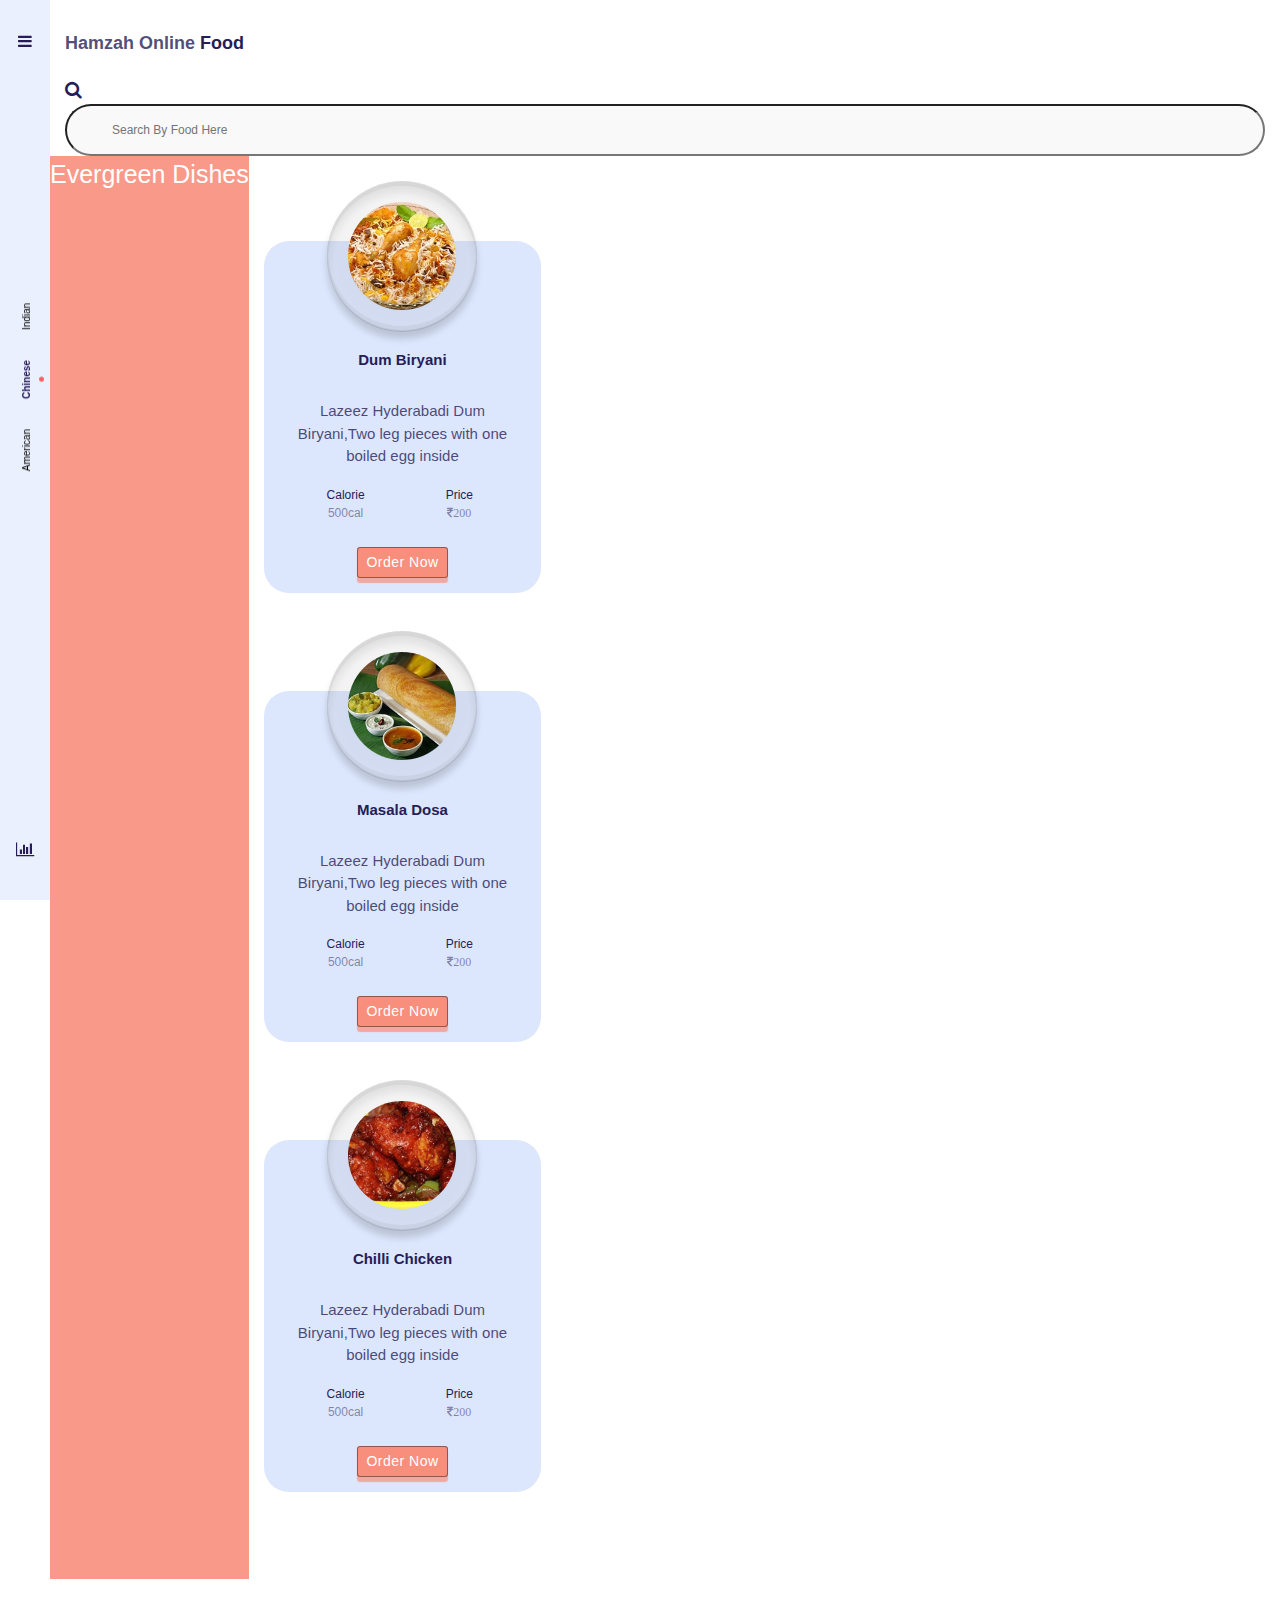
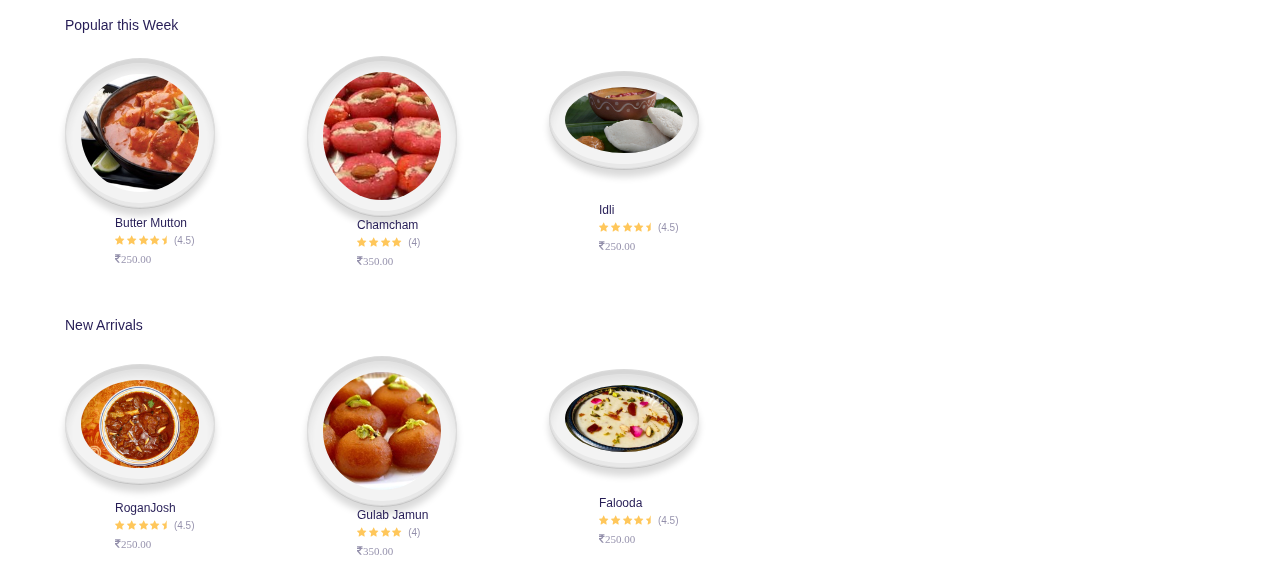
==== chinese.html @ 55ea3b74 "up" ====
<!DOCTYPE html>
<html>
<head>
	<title>Chinese Food</title>
	<meta charset="utf-8">
		<meta name="viewport"content="with=device-width,initial-scale=1">

<link rel="stylesheet" type="text/css" href="american.css">
	<link rel="stylesheet" href="https://maxcdn.bootstrapcdn.com/bootstrap/4.0.0/css/bootstrap.min.css">
			  <link rel="stylesheet" type="text/css" href="https://cdnjs.cloudflare.com/ajax/libs/font-awesome/4.7.0/css/font-awesome.min.css">
			  <link rel="stylesheet" type="text/css" href="custom.css">


	<script src="https://code.jquery.com/jquery-3.2.1.slim.min.js" integrity="sha384-KJ3o2DKtIkvYIK3UENzmM7KCkRr/rE9/Qpg6aAZGJwFDMVNA/GpGFF93hXpG5KkN" crossorigin="anonymous"></script>
<script src="https://cdnjs.cloudflare.com/ajax/libs/popper.js/1.12.9/umd/popper.min.js" integrity="sha384-ApNbgh9B+Y1QKtv3Rn7W3mgPxhU9K/ScQsAP7hUibX39j7fakFPskvXusvfa0b4Q" crossorigin="anonymous"></script>
<script src="https://maxcdn.bootstrapcdn.com/bootstrap/4.0.0/js/bootstrap.min.js" integrity="sha384-JZR6Spejh4U02d8jOt6vLEHfe/JQGiRRSQQxSfFWpi1MquVdAyjUar5+76PVCmYl" crossorigin="anonymous"></script>
</head>
<body>
<div class="container-fluid ">
	<div class="row" id="fda_app">
		<section id="fda_side_bar">
			<div class="menu_icon">
				<i class="fa fa-bars"></i>
			</div>
			<div class="menu">
				<ul>
					<li ><a href="american.html">American</a></li>
					<li class="active">Chinese</li>
					<li ><a href="index.html">Indian</a></li>
				</ul>
			</div>
			<div class="menu_filter">
				<i class="fa fa-bar-chart"></i>
			</div>
		</section>
		<section class="col-12" id="fda_header_bar">
			<div class="row">
				<div class="col-12">
					<span>Hamzah Online</span>&nbsp;Food
				</div>
				
			</div>
			<div class="row fda_search_row">
				<div class="col-12">
					<i class="fa fa-search"></i>
					<input type="text" class="fda_ip_search" placeholder="Search By Food Here">
				</div>
			</div>
		</section>
		<p class="hamzah text-center">Evergreen Dishes</p>
		<section class="col-lg-4 col-12" id="fda_product_tile">

			<div  class="row fda_food_row">
				<div class="col-9">

					<div class="food_tile active">
						<img src="biryani.jpg" alt="" class="fda_product_img"><br>
						<span class="food_name">Dum Biryani</span><br>
						<span class="food_detail">Lazeez Hyderabadi Dum Biryani,Two leg pieces with one boiled egg inside</span>
						<ul id="food_meta">
							<li>
								Calorie
								<span>500cal</span>
							</li>
							<li>
								Price
								<span><i class="fa fa-inr">200</i></span>
							</li>
						</ul>
						<button class="btn btn-sm btn-default" type="button">Order Now</button>
					</div>
				</div>
				<div class="col-9">
					<div class="food_tile active">
						<img src="dosa.jpg" alt="" class="fda_product_img">
						<span class="food_name">Masala Dosa</span><br>
						<span class="food_detail">Lazeez Hyderabadi Dum Biryani,Two leg pieces with one boiled egg inside</span>
						<ul id="food_meta">
							<li>
								Calorie
								<span>500cal</span>
							</li>
							<li>
								Price
								<span><i class="fa fa-inr">200</i></span>
							</li>
						</ul>
						<button class="btn btn-sm btn-default" type="button">Order Now</button>
					</div>
				</div>
				<div class="col-9">
					<div class="food_tile active">
						<img src="chillichicken.jpg" alt="" class="fda_product_img"><br>
						<span class="food_name">Chilli Chicken</span><br>
						<span class="food_detail">Lazeez Hyderabadi Dum Biryani,Two leg pieces with one boiled egg inside</span>
						<ul id="food_meta">
							<li>
								Calorie
								<span>500cal</span>
							</li>
							<li>
								Price
								<span><i class="fa fa-inr">200</i></span>
							</li>
						</ul>
						<button class="btn btn-sm btn-default" type="button">Order Now</button>
					</div>
				</div>
			</div>
		</section>
		<section class="col-12 fda_section_product_tile">
			<div class="row fda_title_row">
				<div class="col-12">
					Popular this Week
				</div>
			</div>
			<div class="row fda_section_row">
				<div class="row col-10 section_product_tile" >
					<div class="col-4 justify-content-center align-self-center">
						<img src="pic1.jpg">
					</div>
						<div class="col-6 justify-content-center align-self-center section_meta">
						<span class="product_title">
							 Butter Mutton
						</span>
						<span class="product_rating">
							<i class="fa fa-star"></i>
														<i class="fa fa-star"></i>
																					<i class="fa fa-star"></i>

							<i class="fa fa-star"></i>

							<i class="fa fa-star-half"></i>

<span class="rating_avg">(4.5)</span>
						</span>
						<span class="product_price">
							<i class="fa fa-inr">250.00</i>
						</span>
					</div>
				</div>
				<div class="row col-10 section_product_tile" >
					<div class="col-4 justify-content-center align-self-center">
						<img src="chamcham.jpg">
					</div>
						<div class="col-6 justify-content-center align-self-center section_meta">
						<span class="product_title">
							 Chamcham
						</span>
						<span class="product_rating">
							<i class="fa fa-star"></i>
														<i class="fa fa-star"></i>
																					<i class="fa fa-star"></i>

							<i class="fa fa-star"></i>

							<!-- <i class="fa fa-star-half"></i> -->

<span class="rating_avg">(4)</span>
						</span>
						<span class="product_price">
							<i class="fa fa-inr">350.00</i>
						</span>
					</div>
				</div>
				<div class="row col-10 section_product_tile" >
					<div class="col-4 justify-content-center align-self-center">
						<img src="idli.jpg">
					</div>
						<div class="col-6 justify-content-center align-self-center section_meta">
						<span class="product_title">
							 Idli
						</span>
						<span class="product_rating">
							<i class="fa fa-star"></i>
														<i class="fa fa-star"></i>
																					<i class="fa fa-star"></i>

							<i class="fa fa-star"></i>

							<i class="fa fa-star-half"></i>

<span class="rating_avg">(4.5)</span>
						</span>
						<span class="product_price">
							<i class="fa fa-inr">250.00</i>
						</span>
					</div>
				</div>
			</div>
		</section>
		<section class="col-12 fda_section_product_tile">
			<div class="row fda_title_row">
				<div class="col-12">
					New Arrivals
				</div>
			</div>
			<div class="row fda_section_row">
				<div class="row col-10 section_product_tile" >
					<div class="col-4 justify-content-center align-self-center">
						<img src="RoganJosh.jpg">
					</div>
						<div class="col-6 justify-content-center align-self-center section_meta">
						<span class="product_title">
							 RoganJosh
						</span>
						<span class="product_rating">
							<i class="fa fa-star"></i>
														<i class="fa fa-star"></i>
																					<i class="fa fa-star"></i>

							<i class="fa fa-star"></i>

							<i class="fa fa-star-half"></i>

<span class="rating_avg">(4.5)</span>
						</span>
						<span class="product_price">
							<i class="fa fa-inr">250.00</i>
						</span>
					</div>
				</div>
				<div class="row col-10 section_product_tile" >
					<div class="col-4 justify-content-center align-self-center">
						<img src="gulabjamun.jpg">
					</div>
						<div class="col-6 justify-content-center align-self-center section_meta">
						<span class="product_title">
							 Gulab Jamun
						</span>
						<span class="product_rating">
							<i class="fa fa-star"></i>
														<i class="fa fa-star"></i>
																					<i class="fa fa-star"></i>

							<i class="fa fa-star"></i>

							<!-- <i class="fa fa-star-half"></i> -->

<span class="rating_avg">(4)</span>
						</span>
						<span class="product_price">
							<i class="fa fa-inr">350.00</i>
						</span>
					</div>
				</div>
				<div class="row col-10 section_product_tile" >
					<div class="col-4 justify-content-center align-self-center">
						<img src="falooda.jpeg">
					</div>
						<div class="col-6 justify-content-center align-self-center section_meta">
						<span class="product_title">
							 Falooda
						</span>
						<span class="product_rating">
							<i class="fa fa-star"></i>
														<i class="fa fa-star"></i>
																					<i class="fa fa-star"></i>

							<i class="fa fa-star"></i>

							<i class="fa fa-star-half"></i>

<span class="rating_avg">(4.5)</span>
						</span>
						<span class="product_price">
							<i class="fa fa-inr">250.00</i>
						</span>
					</div>
				</div>
			</div>
		</section>
	</div>
</div>
</body>
</html>
---- american.css ----
body{
	background: #fff;
	font-family:Poppins;
}
#fda_app{
	padding-left: 50px;
	padding-top: 10px;
	overflow-x: hidden;
}
#fda_app > section{
	padding-top: 20px;
	padding-bottom: 0;
}
#fda_side_bar{
	height: 100%;
	width: 50px;
	background-color: rgba(220, 230, 252, 0.6);
	color: #261d56;
	position: fixed;
	left: 0;
	bottom: 0;
	text-align: center;
	border-radius: 0 0 0 0;
}
#fda_side_bar .menu_icon,#fda_side_bar .menu_filter{
	padding-top: 10px;
	height: 10%;
}
#fda_side_bar .menu{
	height: 80%;

}
.row a{color:#000;text-decorationnone;

}
.menu{
	transform-origin:top left ;
	transform: rotate(-90deg) translateX(-1150%);
	margin-left: 18.5px; 
}
.menu ul{
	position: relative;
	padding: 0;
	bottom: 0;
	width: 500px;
}
.menu ul li{
position: relative;
font-size: 10px;
list-style: none;
float: left;
margin: 0 15px;
color: rgba(38, 29, 86, 0.5);
}
.menu ul li.active{
	font-weight: 600;
	color: rgba(38, 26, 86, 1.0)
}
.menu ul li.active:before{
position: absolute;
content:"";
display: block;
height: 5px;
width: 5px;
background: rgba(255, 0, 0, 0.6);
border-radius: 100%;
left: 50%;
transform: translateX(-50%);
margin-top: 20px;

}
#fda_header_bar{
	font-size: 18px;
	font-weight: 600;
	color: rgba(38, 29, 86, 1);

}
#fda_header_bar span{
	font-weight: 800;
	color: rgba(38, 29, 86, 0.8);

}
.fda_search_row{
	position: relative;
	margin-top: 20px;
}
.fda_search_row .fda_ip_search{
	background:none;
	background-color: #f9f9f9;
	width: 100%;
	font-size: 12px;
	padding: 15px 15px;
	padding-left: 45px;
	border-radius: 50px;
}
.fda_search_row .fa_search{
	position: absolute;
	font-size: 14px;
	margin-top: 18px;
	margin-left: 18px;
}
.fda_food_row> .col-9{
	max-width: 245;
}
.hamzah{
	font-size: 25px;
	text-align: center;
	color: #fff;
background-color: rgba(248, 142, 124, 0.9);
}

.fda_food_row{
	/* display: flex; */
	flex-wrap:nowrap;
	margin: -15px;
}

.fda_food_row > div:not(:first-child){
	/* margin-left: -15px; */
}
#fda_product_tile{
	margin-top: 80px;
	margin-bottom: 20px;
	text-align: center;
}
#fda_product_tile span{
	display: block;
}
.fda_food_row div.food_tile{
	font-size: 11px;
	background: rgba(0, 0, 0,0.05);
	padding: 0 25px;
	border-radius: 25px;
	margin-bottom: 98px;
}
.fda_food_row div.food_tile.active{
	background-color: rgba(220, 230, 252, 1);
	/* margin-bottom: 98px; */
}
.fda_food_row div.food_tile img{
position: relative;
width: 150px;
border-radius: 100%;
padding: 20px;
background-color: rgba(0, 0, 0, 0.05);
box-shadow: inset 0 0 25px rgba(255, 255, 255, 0.15),
            inset 0 4px 0 rgba(0, 0, 0, 0.05),
            inset 0 -4px 0 rgba(0, 0, 0, 0.05),
                        inset 0 10px 10px rgba(0, 0, 0, 0.09),
                                    0 1px 0 rgba(0, 0, 0, 0.1),
                                                0 8px 7px rgba(0, 0, 0, 0.15);
 border:1px solid rgba(0, 0, 0,0.1);
 margin-top:-60px;
 margin-bottom: 18px;
}
.food_name{
	font-size: 15px;
	font-weight: 600;
	color: rgba(38, 29, 86, 1.0);
	margin-bottom: 12px;
}
.food_detail{
	font-size: 15px;
	color: rgba(38, 29, 86, 0.8);
	margin-bottom: 18px;
}
#food_meta{
	padding: 0;
	margin: 0;

}
#food_meta li{
	list-style: none;
	float: left;
	width: 50%;
	margin-bottom:25px;
	font-size: 12px;
	font-weight: 500;
		color: rgba(38, 29, 86, 1);


}
#food_meta li span{
			color: rgba(38, 29, 86, .5);

}
.btn-default{
border:1px solid rgba(0, 0, 0, 0.5);
padding: 12px 40px;
border-radius: 20px;
font-weight: 300;
margin-bottom: 15px;
letter-spacing: .5px;
/* background: transparent; */
color: rgba(0, 0, 0, .8);
box-shadow: 0 5px 1px rgba(248, 142, 124, .7);


}
.active .btn-default{
border:1px solid rgba(0, 0, 0, 0.4);
background-color: #f88e7c;
color: #fff;}
.fda_section_product_tile{
	position: relative;
	padding-bottom: 25px !important

}
.fda_section_product_tile:nth-child(add)
{
	background-color: rgba(0, 0, 0, 0.2);

}
.fda_title_row{
	font-size: 14px;
	font-weight:500;
	color: rgba(38, 29, 86, 1.0)
}
.fda_section_row{
	margin-top: 20px;
	flex-wrap: nowrap;
}
.fda_section_row .section_product_tile{
	max-width: 272px;

}

.fda_section_row div>span{
	display: block;
}
.fda_section_row img{
	position: relative;
	width: 150px;
	border-radius: 100%;
	padding: 15px;
	background-color: rgba(0, 0, 0, 0.05);
	box-shadow: inset 0 0 25px rgba(255, 255, 255, 0.15),
            inset 0 4px 0 rgba(0, 0, 0, 0.05),
            inset 0 -4px 0 rgba(0, 0, 0, 0.05),
                        inset 0 10px 10px rgba(0, 0, 0, 0.09),
                                    0 1px 0 rgba(0, 0, 0, 0.1),
                                                0 8px 7px rgba(0, 0, 0, 0.15);
                                                border:1px solid rgba(0, 0, 0, 0.1);
}
.fda_section_row .section_meta{
	margin-left:50px;
	line-height: 18px;

}

.fda_section_row .product_title{
	font-size: 12px;
	font-weight: 500;
		color: rgba(38, 29, 86, 1.0);

}
.fda_section_row .product_rating{
	font-size: 10px;
	color: #ffc75b;

}
.fda_section_row .product_rating .rating_avg{
	margin-left: 4px;
			color: rgba(38, 29, 86, .5);


}
.fda_section_row .product_price{
	font-size: 11px;
	font-weight: 500;
	color: rgba(38, 29, 86, .5);

}
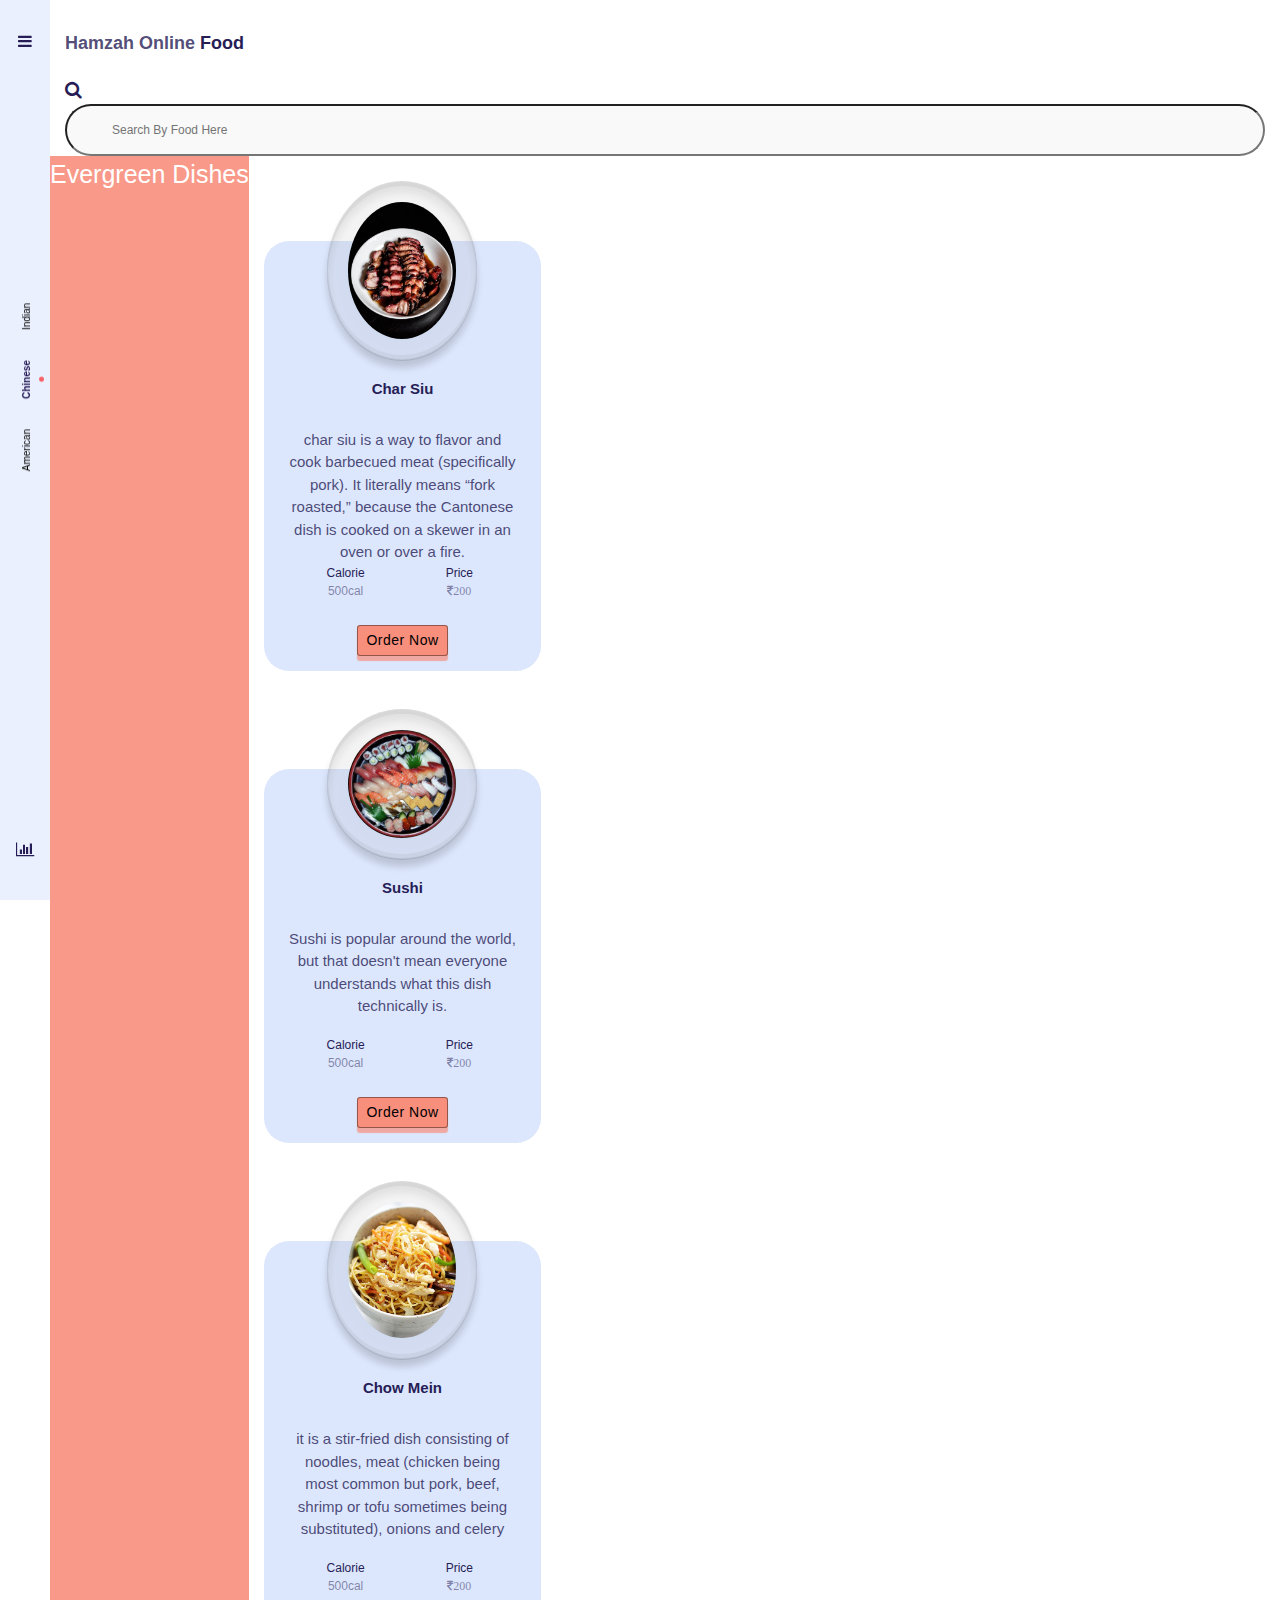
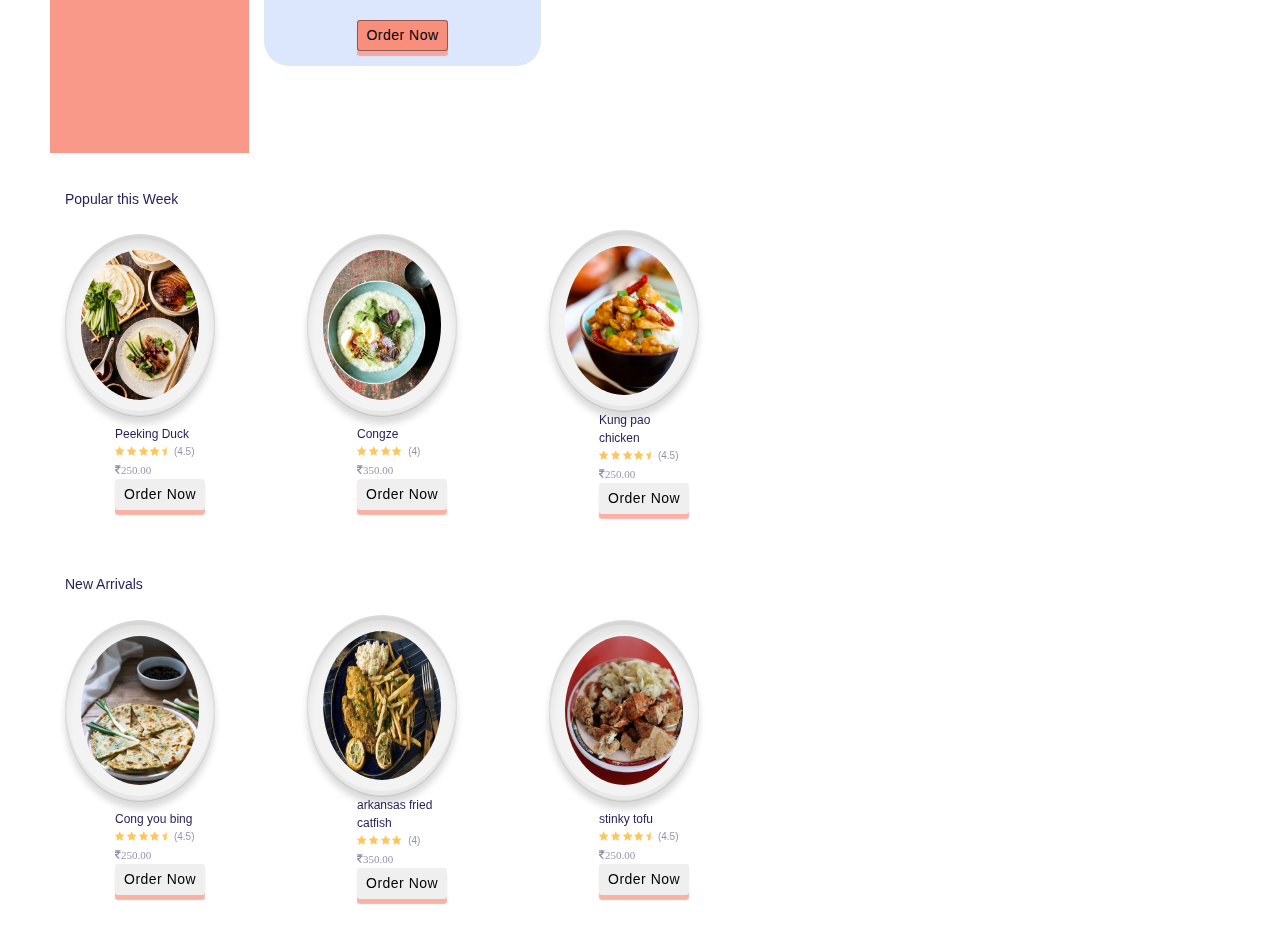
==== commit 8abf3918: "up" ====
--- a/chinese.html
+++ b/chinese.html
@@ -54,9 +54,9 @@
 				<div class="col-9">
 
 					<div class="food_tile active">
-						<img src="biryani.jpg" alt="" class="fda_product_img"><br>
-						<span class="food_name">Dum Biryani</span><br>
-						<span class="food_detail">Lazeez Hyderabadi Dum Biryani,Two leg pieces with one boiled egg inside</span>
+						<img src="charsiu.jpg" alt="" class="fda_product_img"><br>
+						<span class="food_name">Char Siu</span><br>
+						<span class="food_detail">char siu is a way to flavor and cook barbecued meat (specifically pork). It literally means “fork roasted,” because the Cantonese dish is cooked on a skewer in an oven or over a fire.
 						<ul id="food_meta">
 							<li>
 								Calorie
@@ -67,14 +67,14 @@
 								<span><i class="fa fa-inr">200</i></span>
 							</li>
 						</ul>
-						<button class="btn btn-sm btn-default" type="button">Order Now</button>
+						<button class="btn btn-sm btn-default" type="button"><a href="waiting.html">Order Now</a></button>
 					</div>
 				</div>
 				<div class="col-9">
 					<div class="food_tile active">
-						<img src="dosa.jpg" alt="" class="fda_product_img">
-						<span class="food_name">Masala Dosa</span><br>
-						<span class="food_detail">Lazeez Hyderabadi Dum Biryani,Two leg pieces with one boiled egg inside</span>
+						<img src="sushi.jpg" alt="" class="fda_product_img">
+						<span class="food_name">Sushi</span><br>
+						<span class="food_detail">Sushi is popular around the world, but that doesn't mean everyone understands what this dish technically is.</span>
 						<ul id="food_meta">
 							<li>
 								Calorie
@@ -85,14 +85,14 @@
 								<span><i class="fa fa-inr">200</i></span>
 							</li>
 						</ul>
-						<button class="btn btn-sm btn-default" type="button">Order Now</button>
+						<button class="btn btn-sm btn-default" type="button"><a href="waiting.html">Order Now</a></button>
 					</div>
 				</div>
 				<div class="col-9">
 					<div class="food_tile active">
-						<img src="chillichicken.jpg" alt="" class="fda_product_img"><br>
-						<span class="food_name">Chilli Chicken</span><br>
-						<span class="food_detail">Lazeez Hyderabadi Dum Biryani,Two leg pieces with one boiled egg inside</span>
+						<img src="chowmin.jpg" alt="" class="fda_product_img"><br>
+						<span class="food_name">Chow Mein</span><br>
+						<span class="food_detail"> it is a stir-fried dish consisting of noodles, meat (chicken being most common but pork, beef, shrimp or tofu sometimes being substituted), onions and celery</span>
 						<ul id="food_meta">
 							<li>
 								Calorie
@@ -103,7 +103,7 @@
 								<span><i class="fa fa-inr">200</i></span>
 							</li>
 						</ul>
-						<button class="btn btn-sm btn-default" type="button">Order Now</button>
+						<button class="btn btn-sm btn-default" type="button"><a href="waiting.html">Order Now</a></button>
 					</div>
 				</div>
 			</div>
@@ -117,35 +117,37 @@
 			<div class="row fda_section_row">
 				<div class="row col-10 section_product_tile" >
 					<div class="col-4 justify-content-center align-self-center">
-						<img src="pic1.jpg">
-					</div>
-						<div class="col-6 justify-content-center align-self-center section_meta">
-						<span class="product_title">
-							 Butter Mutton
-						</span>
-						<span class="product_rating">
-							<i class="fa fa-star"></i>
-														<i class="fa fa-star"></i>
-																					<i class="fa fa-star"></i>
-
-							<i class="fa fa-star"></i>
-
-							<i class="fa fa-star-half"></i>
-
-<span class="rating_avg">(4.5)</span>
-						</span>
-						<span class="product_price">
-							<i class="fa fa-inr">250.00</i>
-						</span>
-					</div>
-				</div>
-				<div class="row col-10 section_product_tile" >
-					<div class="col-4 justify-content-center align-self-center">
-						<img src="chamcham.jpg">
-					</div>
-						<div class="col-6 justify-content-center align-self-center section_meta">
-						<span class="product_title">
-							 Chamcham
+						<img src="peekingduck.jpg">
+					</div>
+						<div class="col-6 justify-content-center align-self-center section_meta">
+						<span class="product_title">
+							Peeking Duck
+						</span>
+						<span class="product_rating">
+							<i class="fa fa-star"></i>
+														<i class="fa fa-star"></i>
+																					<i class="fa fa-star"></i>
+
+							<i class="fa fa-star"></i>
+
+							<i class="fa fa-star-half"></i>
+
+<span class="rating_avg">(4.5)</span>
+						</span>
+						<span class="product_price">
+							<i class="fa fa-inr">250.00</i>
+						</span>
+												<button class="btn btn-sm btn-default" type="button"><a href="waiting.html">Order Now</a></button>
+
+					</div>
+				</div>
+				<div class="row col-10 section_product_tile" >
+					<div class="col-4 justify-content-center align-self-center">
+						<img src="congze.jpg">
+					</div>
+						<div class="col-6 justify-content-center align-self-center section_meta">
+						<span class="product_title">
+							 Congze
 						</span>
 						<span class="product_rating">
 							<i class="fa fa-star"></i>
@@ -161,30 +163,34 @@
 						<span class="product_price">
 							<i class="fa fa-inr">350.00</i>
 						</span>
-					</div>
-				</div>
-				<div class="row col-10 section_product_tile" >
-					<div class="col-4 justify-content-center align-self-center">
-						<img src="idli.jpg">
-					</div>
-						<div class="col-6 justify-content-center align-self-center section_meta">
-						<span class="product_title">
-							 Idli
-						</span>
-						<span class="product_rating">
-							<i class="fa fa-star"></i>
-														<i class="fa fa-star"></i>
-																					<i class="fa fa-star"></i>
-
-							<i class="fa fa-star"></i>
-
-							<i class="fa fa-star-half"></i>
-
-<span class="rating_avg">(4.5)</span>
-						</span>
-						<span class="product_price">
-							<i class="fa fa-inr">250.00</i>
-						</span>
+												<button class="btn btn-sm btn-default" type="button"><a href="waiting.html">Order Now</a></button>
+
+					</div>
+				</div>
+				<div class="row col-10 section_product_tile" >
+					<div class="col-4 justify-content-center align-self-center">
+						<img src="kungpaochicken.jpg">
+					</div>
+						<div class="col-6 justify-content-center align-self-center section_meta">
+						<span class="product_title">
+							 Kung pao chicken
+						</span>
+						<span class="product_rating">
+							<i class="fa fa-star"></i>
+														<i class="fa fa-star"></i>
+																					<i class="fa fa-star"></i>
+
+							<i class="fa fa-star"></i>
+
+							<i class="fa fa-star-half"></i>
+
+<span class="rating_avg">(4.5)</span>
+						</span>
+						<span class="product_price">
+							<i class="fa fa-inr">250.00</i>
+						</span>
+												<button class="btn btn-sm btn-default" type="button"><a href="waiting.html">Order Now</a></button>
+
 					</div>
 				</div>
 			</div>
@@ -198,36 +204,37 @@
 			<div class="row fda_section_row">
 				<div class="row col-10 section_product_tile" >
 					<div class="col-4 justify-content-center align-self-center">
-						<img src="RoganJosh.jpg">
-					</div>
-						<div class="col-6 justify-content-center align-self-center section_meta">
-						<span class="product_title">
-							 RoganJosh
-						</span>
-						<span class="product_rating">
-							<i class="fa fa-star"></i>
-														<i class="fa fa-star"></i>
-																					<i class="fa fa-star"></i>
-
-							<i class="fa fa-star"></i>
-
-							<i class="fa fa-star-half"></i>
-
-<span class="rating_avg">(4.5)</span>
-						</span>
-						<span class="product_price">
-							<i class="fa fa-inr">250.00</i>
-						</span>
-					</div>
-				</div>
-				<div class="row col-10 section_product_tile" >
-					<div class="col-4 justify-content-center align-self-center">
-						<img src="gulabjamun.jpg">
-					</div>
-						<div class="col-6 justify-content-center align-self-center section_meta">
-						<span class="product_title">
-							 Gulab Jamun
-						</span>
+						<img src="congyoubing.jpg">
+					</div>
+						<div class="col-6 justify-content-center align-self-center section_meta">
+						<span class="product_title">
+							 Cong you bing
+						</span>
+						<span class="product_rating">
+							<i class="fa fa-star"></i>
+														<i class="fa fa-star"></i>
+																					<i class="fa fa-star"></i>
+
+							<i class="fa fa-star"></i>
+
+							<i class="fa fa-star-half"></i>
+
+<span class="rating_avg">(4.5)</span>
+						</span>
+						<span class="product_price">
+							<i class="fa fa-inr">250.00</i>
+						</span>
+												<button class="btn btn-sm btn-default" type="button"><a href="waiting.html">Order Now</a></button>
+
+					</div>
+				</div>
+				<div class="row col-10 section_product_tile" >
+					<div class="col-4 justify-content-center align-self-center">
+						<img src="arkansasfriedcatfish.jpg">
+					</div>
+						<div class="col-6 justify-content-center align-self-center section_meta">
+						<span class="product_title">
+arkansas fried catfish						</span>
 						<span class="product_rating">
 							<i class="fa fa-star"></i>
 														<i class="fa fa-star"></i>
@@ -242,30 +249,34 @@
 						<span class="product_price">
 							<i class="fa fa-inr">350.00</i>
 						</span>
-					</div>
-				</div>
-				<div class="row col-10 section_product_tile" >
-					<div class="col-4 justify-content-center align-self-center">
-						<img src="falooda.jpeg">
-					</div>
-						<div class="col-6 justify-content-center align-self-center section_meta">
-						<span class="product_title">
-							 Falooda
-						</span>
-						<span class="product_rating">
-							<i class="fa fa-star"></i>
-														<i class="fa fa-star"></i>
-																					<i class="fa fa-star"></i>
-
-							<i class="fa fa-star"></i>
-
-							<i class="fa fa-star-half"></i>
-
-<span class="rating_avg">(4.5)</span>
-						</span>
-						<span class="product_price">
-							<i class="fa fa-inr">250.00</i>
-						</span>
+												<button class="btn btn-sm btn-default" type="button"><a href="waiting.html">Order Now</a></button>
+
+					</div>
+				</div>
+				<div class="row col-10 section_product_tile" >
+					<div class="col-4 justify-content-center align-self-center">
+						<img src="stinkytofu.jpg">
+					</div>
+						<div class="col-6 justify-content-center align-self-center section_meta">
+						<span class="product_title">
+							 stinky tofu
+						</span>
+						<span class="product_rating">
+							<i class="fa fa-star"></i>
+														<i class="fa fa-star"></i>
+																					<i class="fa fa-star"></i>
+
+							<i class="fa fa-star"></i>
+
+							<i class="fa fa-star-half"></i>
+
+<span class="rating_avg">(4.5)</span>
+						</span>
+						<span class="product_price">
+							<i class="fa fa-inr">250.00</i>
+						</span>
+												<button class="btn btn-sm btn-default" type="button"><a href="waiting.html">Order Now</a></button>
+
 					</div>
 				</div>
 			</div>
